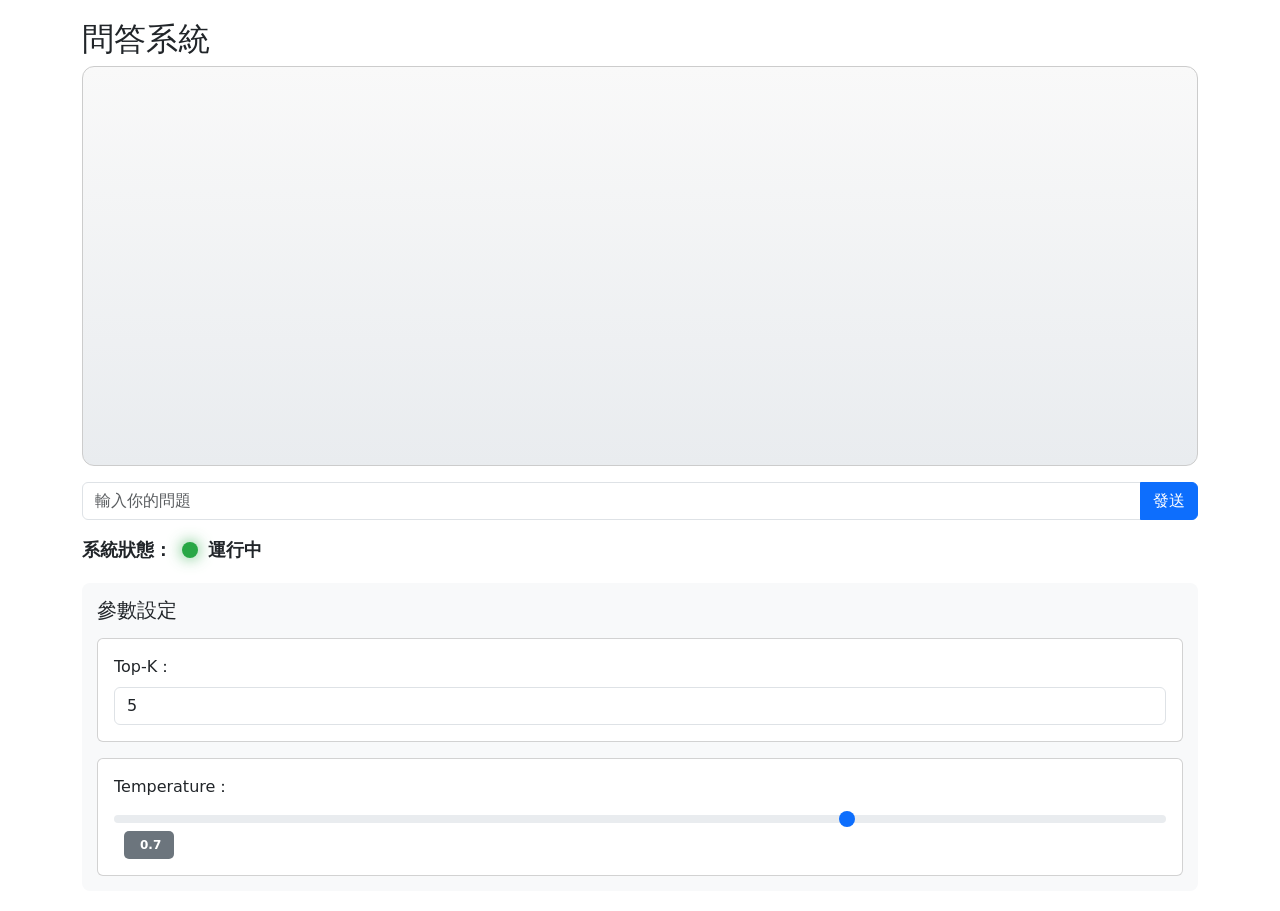
==== KnowledgeBase/Front-end/index.html @ 4e975b4b "🚧: Day 2 done!" ====
<!DOCTYPE html>
<html lang="zh-TW">
<head>
    <meta charset="UTF-8">
    <meta name="viewport" content="width=device-width, initial-scale=1">
    <title>問答系統</title>
    <link rel="stylesheet" href="css/bootstrap.min.css">
    <style>
        body { padding: 20px; }
        
        /* 聊天視窗 */
        #chat-box {
            width: 100%;
            height: 400px;
            border: 1px solid #ccc;
            overflow-y: auto;
            padding: 15px;
            background: linear-gradient(to bottom, #f9f9f9, #e9ecef);
            border-radius: 12px;
            display: flex;
            flex-direction: column;
        }
        
        .message {
            max-width: 75%;
            padding: 12px;
            margin: 8px;
            border-radius: 18px;
            display: inline-block;
            word-wrap: break-word;
            font-size: 16px;
        }

        .user-message {
            align-self: flex-end;
            background: #007bff;
            color: white;
            border-bottom-right-radius: 5px;
        }

        .bot-message {
            align-self: flex-start;
            background: #e3e3e3;
            color: black;
            border-bottom-left-radius: 5px;
        }

        .error-message {
            background: #ff4d4d;
            color: white;
        }

        /* 控制面板區塊 */
        .control-panel {
            background: #f8f9fa;
            padding: 15px;
            border-radius: 8px;
            margin-top: 20px;
        }

        /* Temperature 數值標籤 */
        #temp-value {
            display: inline-block;
            width: 50px;
            text-align: center;
            font-weight: bold;
            margin-left: 10px;
            padding: 5px;
            background: #ddd;
            border-radius: 5px;
        }

        /* 燈號顯示 */
        .status-indicator {
            display: flex;
            align-items: center;
            gap: 10px;
            font-size: 18px;
            font-weight: bold;
        }

        .status-light {
            width: 16px;
            height: 16px;
            border-radius: 50%;
            display: inline-block;
            transition: background 0.5s ease, box-shadow 0.5s ease;
        }

        .status-on {
            background: #28a745;
            box-shadow: 0 0 15px rgba(40, 167, 69, 0.8);
        }

        .status-off {
            background: #dc3545;
            box-shadow: 0 0 15px rgba(220, 53, 69, 0.8);
        }
    </style>
</head>
<body>

    <div class="container">
        <h2>問答系統</h2>

        <!-- 聊天視窗 -->
        <div id="chat-box" class="mb-3">
            <div id="loading" class="text-center text-muted" style="display: none;">載入中...</div>
        </div>

        <!-- 使用者輸入 -->
        <div class="input-group mb-3">
            <input type="text" id="user-input" class="form-control" placeholder="輸入你的問題">
            <button class="btn btn-primary" onclick="sendMessage()">發送</button>
        </div>

        <!-- 燈號顯示 -->
        <div class="status-indicator">
            <span>系統狀態：</span>
            <span id="status-light" class="status-light status-on"></span>
            <span id="status-text">運行中</span>
        </div>

        <!-- 控制面板 -->
        <div class="control-panel">
            <h5 class="mb-3">參數設定</h5>

            <div class="card p-3 mb-3">
                <label for="top-k" class="form-label">Top-K：</label>
                <input type="number" id="top-k" class="form-control" value="5" min="1" max="100">
            </div>

            <div class="card p-3">
                <label for="temperature" class="form-label">Temperature：</label>
                <input type="range" id="temperature" class="form-range" min="0" max="1" step="0.1" value="0.7">
                <span id="temp-value" class="badge bg-secondary px-3 py-2">0.7</span>
            </div>
        </div>

    </div>

    <script src="js/bootstrap.bundle.min.js"></script>
    <script src="js/main.js"></script>
</body>
</html>
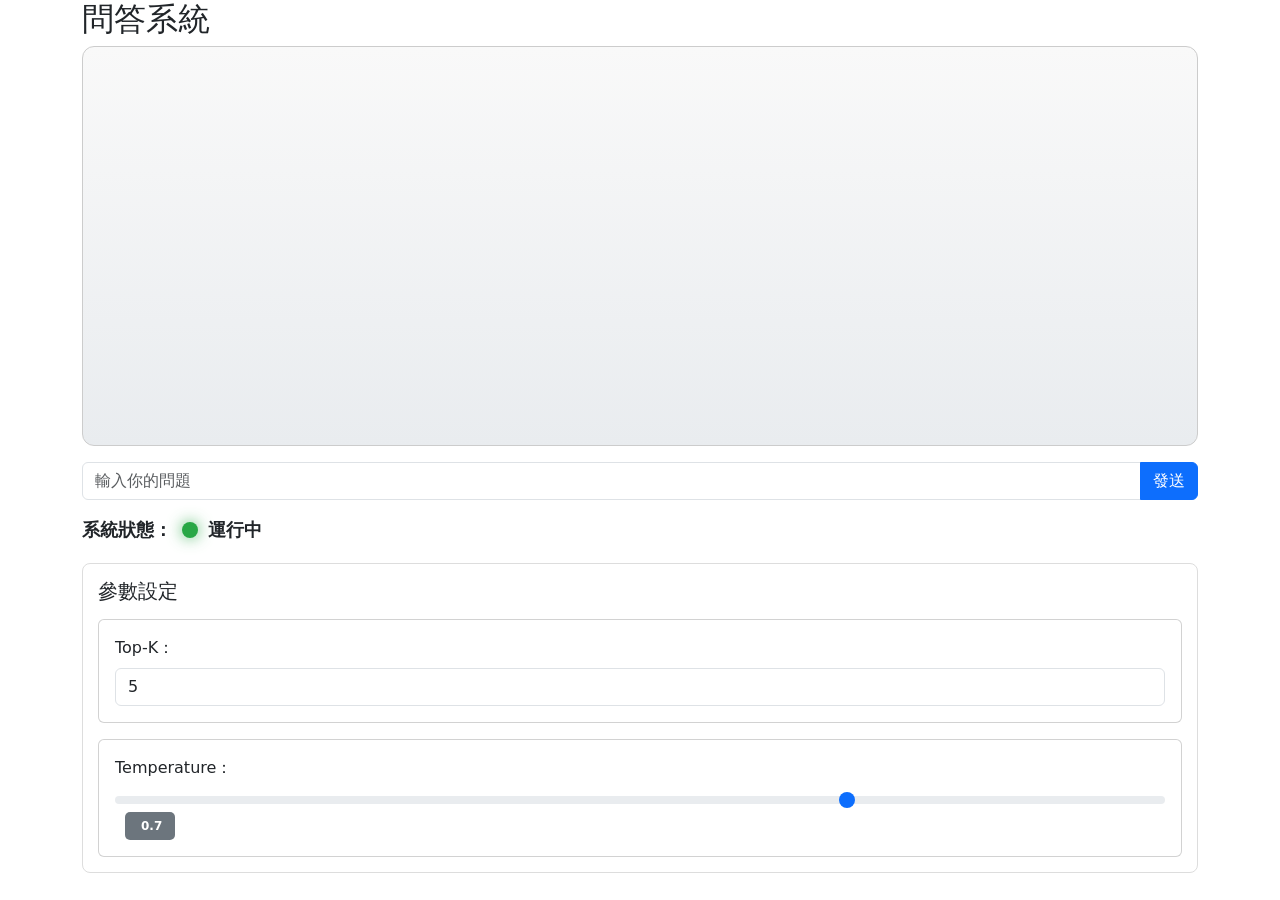
==== commit 0ca66c01: "🚧: Complete day 3." ====
--- a/KnowledgeBase/Front-end/index.html
+++ b/KnowledgeBase/Front-end/index.html
@@ -5,98 +5,7 @@
     <meta name="viewport" content="width=device-width, initial-scale=1">
     <title>問答系統</title>
     <link rel="stylesheet" href="css/bootstrap.min.css">
-    <style>
-        body { padding: 20px; }
-        
-        /* 聊天視窗 */
-        #chat-box {
-            width: 100%;
-            height: 400px;
-            border: 1px solid #ccc;
-            overflow-y: auto;
-            padding: 15px;
-            background: linear-gradient(to bottom, #f9f9f9, #e9ecef);
-            border-radius: 12px;
-            display: flex;
-            flex-direction: column;
-        }
-        
-        .message {
-            max-width: 75%;
-            padding: 12px;
-            margin: 8px;
-            border-radius: 18px;
-            display: inline-block;
-            word-wrap: break-word;
-            font-size: 16px;
-        }
-
-        .user-message {
-            align-self: flex-end;
-            background: #007bff;
-            color: white;
-            border-bottom-right-radius: 5px;
-        }
-
-        .bot-message {
-            align-self: flex-start;
-            background: #e3e3e3;
-            color: black;
-            border-bottom-left-radius: 5px;
-        }
-
-        .error-message {
-            background: #ff4d4d;
-            color: white;
-        }
-
-        /* 控制面板區塊 */
-        .control-panel {
-            background: #f8f9fa;
-            padding: 15px;
-            border-radius: 8px;
-            margin-top: 20px;
-        }
-
-        /* Temperature 數值標籤 */
-        #temp-value {
-            display: inline-block;
-            width: 50px;
-            text-align: center;
-            font-weight: bold;
-            margin-left: 10px;
-            padding: 5px;
-            background: #ddd;
-            border-radius: 5px;
-        }
-
-        /* 燈號顯示 */
-        .status-indicator {
-            display: flex;
-            align-items: center;
-            gap: 10px;
-            font-size: 18px;
-            font-weight: bold;
-        }
-
-        .status-light {
-            width: 16px;
-            height: 16px;
-            border-radius: 50%;
-            display: inline-block;
-            transition: background 0.5s ease, box-shadow 0.5s ease;
-        }
-
-        .status-on {
-            background: #28a745;
-            box-shadow: 0 0 15px rgba(40, 167, 69, 0.8);
-        }
-
-        .status-off {
-            background: #dc3545;
-            box-shadow: 0 0 15px rgba(220, 53, 69, 0.8);
-        }
-    </style>
+    <link rel="stylesheet" href="css/main.css"> <!-- 引入外部 CSS -->
 </head>
 <body>
 
@@ -104,21 +13,22 @@
         <h2>問答系統</h2>
 
         <!-- 聊天視窗 -->
-        <div id="chat-box" class="mb-3">
-            <div id="loading" class="text-center text-muted" style="display: none;">載入中...</div>
+        <div id="chat-box-container">
+            <div id="chat-box" class="mb-3"></div>
+            <div id="loading" class="loading-indicator">載入中...</div>
         </div>
 
         <!-- 使用者輸入 -->
         <div class="input-group mb-3">
             <input type="text" id="user-input" class="form-control" placeholder="輸入你的問題">
-            <button class="btn btn-primary" onclick="sendMessage()">發送</button>
+            <button id="send-button" class="btn btn-primary">發送</button>
         </div>
 
         <!-- 燈號顯示 -->
         <div class="status-indicator">
             <span>系統狀態：</span>
-            <span id="status-light" class="status-light status-on"></span>
-            <span id="status-text">運行中</span>
+            <span id="status-light" class="status-light status-on"></span> <!-- 預設為綠色「運行中」 -->
+            <span id="status-text">運行中</span> <!-- 預設文字 -->
         </div>
 
         <!-- 控制面板 -->
--- a/KnowledgeBase/Front-end/css/main.css
+++ b/KnowledgeBase/Front-end/css/main.css
@@ -0,0 +1,143 @@
+/* 聊天視窗 */
+#chat-box-container {
+    position: relative;
+    width: 100%;
+}
+
+#chat-box {
+    width: 100%;
+    height: 400px;
+    border: 1px solid #ccc;
+    overflow-y: auto;
+    padding: 15px;
+    background: linear-gradient(to bottom, #f9f9f9, #e9ecef);
+    border-radius: 12px;
+    display: flex;
+    flex-direction: column;
+}
+
+/* 載入中... 位置調整 */
+.loading-indicator {
+    position: absolute;
+    bottom: 10px;
+    left: 50%;
+    transform: translateX(-50%);
+    font-size: 14px;
+    color: #888;
+    display: none;
+}
+
+/* 訊息框 */
+.message-container {
+    display: flex;
+    flex-direction: column;
+    align-items: flex-start;
+    margin-bottom: 10px;
+}
+
+/* 訊息樣式 */
+.message {
+    max-width: 75%;
+    padding: 12px;
+    border-radius: 18px;
+    display: inline-block;
+    word-wrap: break-word;
+    font-size: 16px;
+}
+
+/* 使用者訊息 */
+.user-message {
+    align-self: flex-end;
+    background: #007bff;
+    color: white;
+    border-bottom-right-radius: 5px;
+}
+
+/* 機器人訊息 */
+.bot-message {
+    align-self: flex-start;
+    background: #e3e3e3;
+    color: black;
+    border-bottom-left-radius: 5px;
+}
+
+/* 錯誤訊息 */
+.error-message {
+    background: #ff4d4d;
+    color: white;
+}
+
+/* 來源標籤 */
+.source-label {
+    font-size: 12px;
+    padding: 4px 8px;
+    margin-top: 5px;
+    border-radius: 5px;
+    font-weight: bold;
+}
+
+/* 來源顏色設定 */
+.source-rag {
+    color: #d9534f;
+}
+
+.source-cag {
+    color: #5bc0de;
+}
+
+.source-cache {
+    color: #5cb85c;
+}
+
+.source-subsystem {
+    color: #f0ad4e;
+}
+
+/* 控制面板 */
+.control-panel {
+    background: #fff;
+    padding: 15px;
+    border-radius: 8px;
+    margin-top: 20px;
+    border: 1px solid #ddd;
+}
+
+/* Temperature 數值標籤 */
+#temp-value {
+    display: inline-block;
+    width: 50px;
+    text-align: center;
+    font-weight: bold;
+    margin-left: 10px;
+    padding: 5px;
+    background: #ddd;
+    border-radius: 5px;
+}
+
+/* 燈號顯示 */
+.status-indicator {
+    display: flex;
+    align-items: center;
+    gap: 10px;
+    font-size: 18px;
+    font-weight: bold;
+    margin-top: 15px;
+}
+
+.status-light {
+    width: 16px;
+    height: 16px;
+    border-radius: 50%;
+    display: inline-block;
+    transition: background 0.5s ease, box-shadow 0.5s ease;
+}
+
+.status-on {
+    background: #28a745;
+    box-shadow: 0 0 15px rgba(40, 167, 69, 0.8);
+}
+
+.status-off {
+    background: #dc3545;
+    box-shadow: 0 0 15px rgba(220, 53, 69, 0.8);
+}
